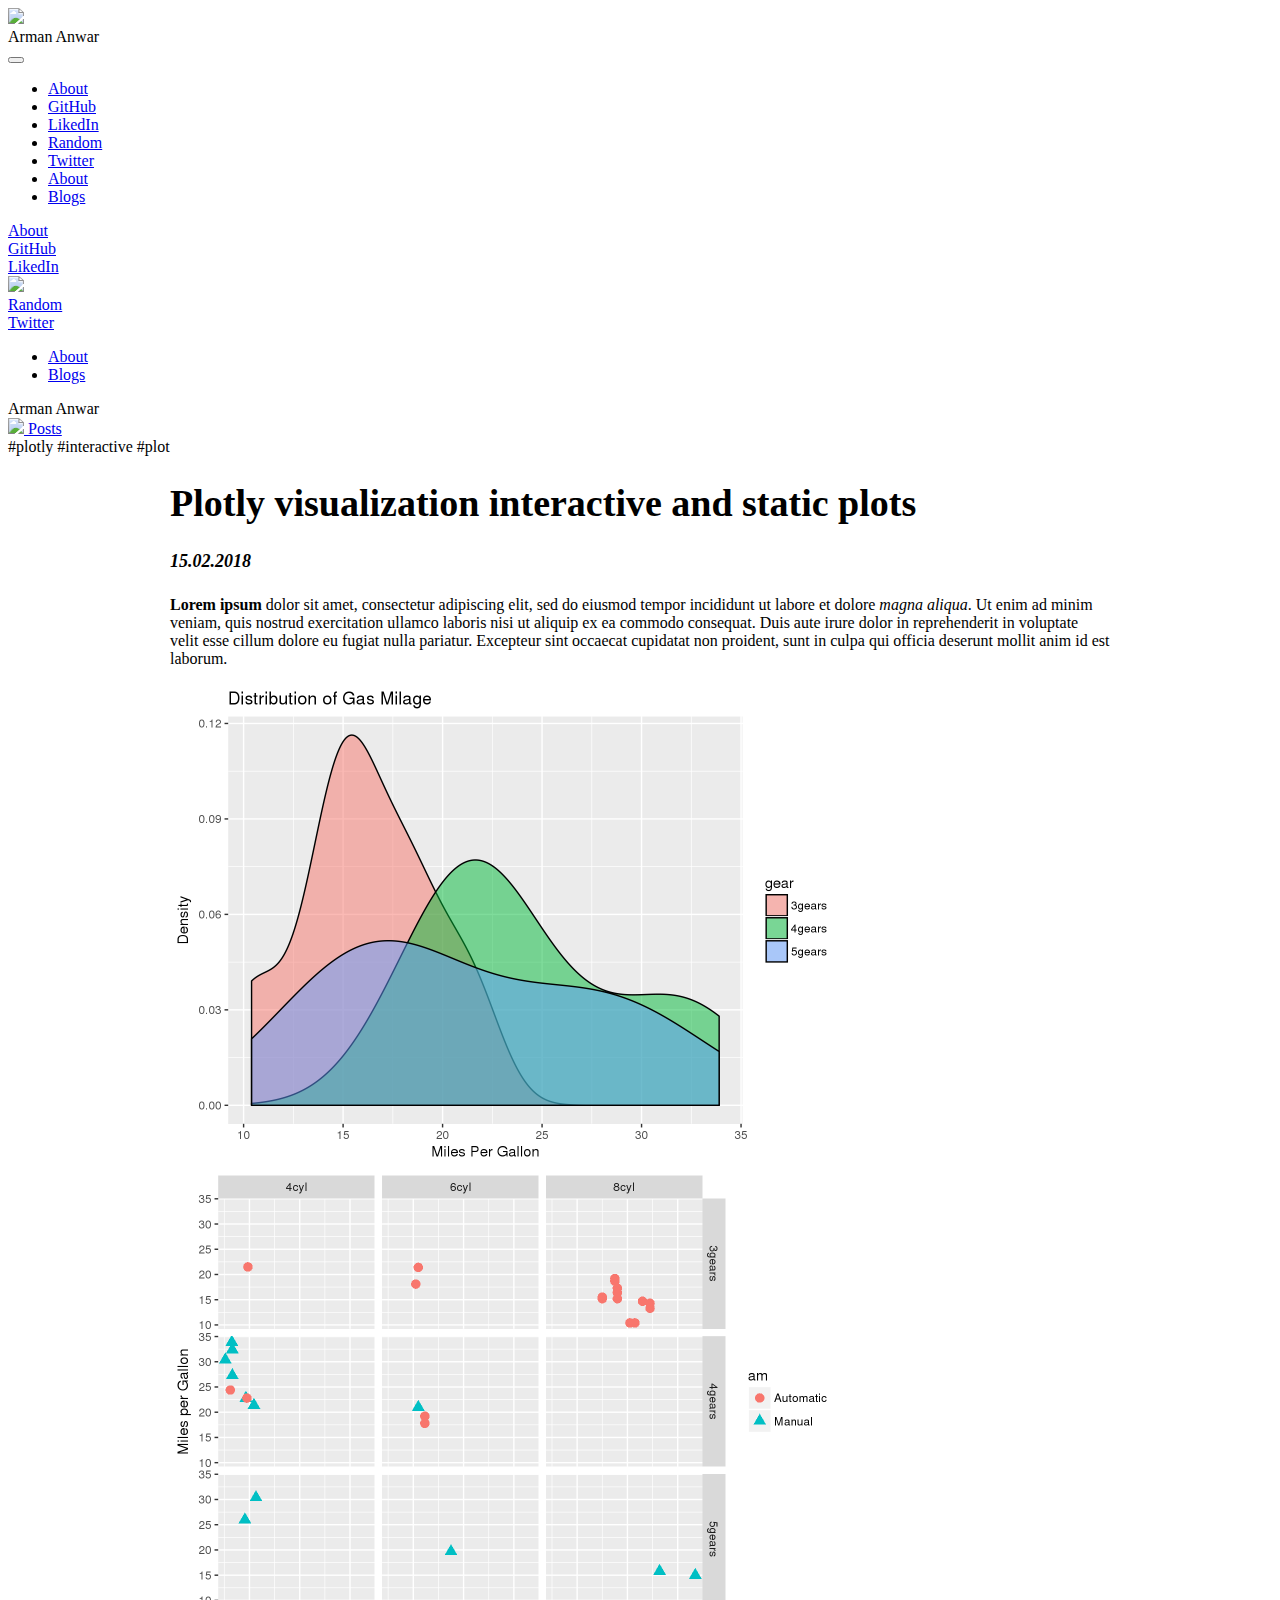
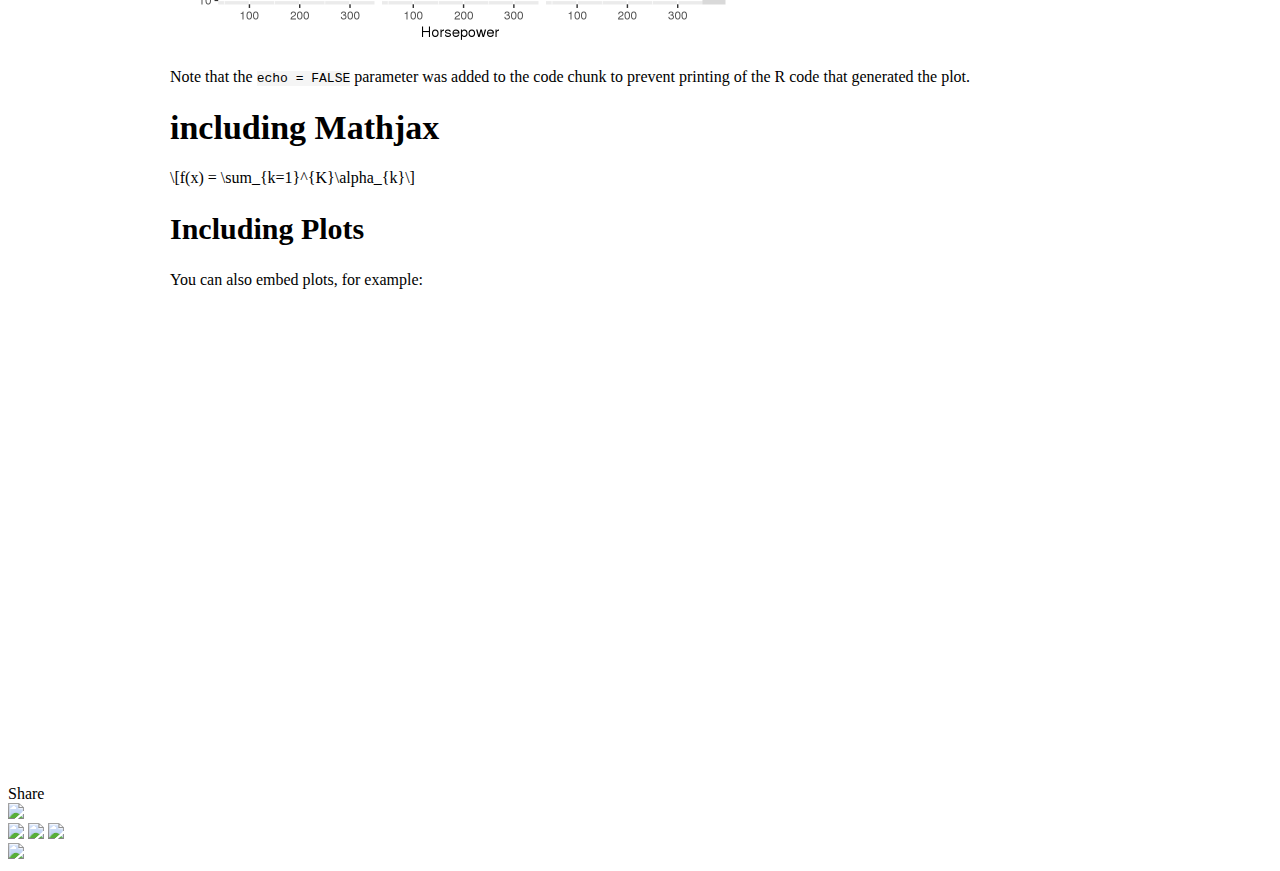
==== public/content/posts/plotly-visualization/index.html @ 2cd3c6ba "first commit" ====
<!DOCTYPE html>
<html lang="en-us">
  <head>
    <meta charset="utf-8">
    <meta name="viewport" content="width=device-width, initial-scale=1.0">
    <title>Arman Anwar -- Lost in Space | Plotly visualization interactive and static plots</title>
      <meta charset="utf-8">

      <meta http-equiv="Content-Type" content="text/html; charset=utf-8">

      <meta name="generator" content="pandoc">

      <script src="/static/jquery-1.11.3/jquery.min.js"></script>
      <meta name="viewport" content="width=device-width, initial-scale=1">

      <link href="/static/bootstrap-3.3.5/css/bootstrap.min.css" rel="stylesheet">

      <script src="/static/bootstrap-3.3.5/js/bootstrap.min.js"></script>
      <script src="/static/bootstrap-3.3.5/shim/html5shiv.min.js"></script>
      <script src="/static/bootstrap-3.3.5/shim/respond.min.js"></script>
      <script src="/static/navigation-1.1/tabsets.js"></script>
      <link href="/static/highlightjs-9.12.0/default.css" rel="stylesheet">

      <script src="/static/highlightjs-9.12.0/highlight.js"></script>
      <script src="/static/htmlwidgets-0.9/htmlwidgets.js"></script>
      <script src="/static/plotly-binding-4.7.0/plotly.js"></script>
      <script src="/static/typedarray-0.1/typedarray.min.js"></script>
      <link href="/static/crosstalk-1.0.0/css/crosstalk.css" rel="stylesheet">

      <script src="/static/crosstalk-1.0.0/js/crosstalk.min.js"></script>
      <link href="/static/plotlyjs-1.27.1/plotly-htmlwidgets.css" rel="stylesheet">

      <script src="/static/plotlyjs-1.27.1/plotly-latest.min.js"></script>
      <style type="text/css">code{white-space: pre;}</style>

      <style type="text/css">
  pre:not([class]) {
    background-color: white;
  }
</style>

      <script type="text/javascript">
if (window.hljs) {
  hljs.configure({languages: []});
  hljs.initHighlightingOnLoad();
  if (document.readyState && document.readyState === "complete") {
    window.setTimeout(function() { hljs.initHighlighting(); }, 0);
  }
}
</script>
      <style type="text/css">
h1 {
  font-size: 34px;
}
h1.title {
  font-size: 38px;
}
h2 {
  font-size: 30px;
}
h3 {
  font-size: 24px;
}
h4 {
  font-size: 18px;
}
h5 {
  font-size: 16px;
}
h6 {
  font-size: 12px;
}
.table th:not([align]) {
  text-align: left;
}
</style>
    <link rel="shortcut icon" href="/static/images/728358_writing_512x512.png">
    <link rel="stylesheet" href="/static/css/bootstrap.css">
    <link rel="stylesheet" href="/static/css/bootstrap.min.css">
    <link rel="stylesheet" href="/static/css/styles.css" media="all">
    <link rel="stylesheet" href="/static/css/responsive.css">
    <link href="https://maxcdn.bootstrapcdn.com/font-awesome/4.7.0/css/font-awesome.min.css" rel="stylesheet" integrity="sha384-wvfXpqpZZVQGK6TAh5PVlGOfQNHSoD2xbE+QkPxCAFlNEevoEH3Sl0sibVcOQVnN" crossorigin="anonymous">
    <link rel="stylesheet" href="/static/jssocials/css/jssocials.css" media="all">
    <link rel="stylesheet" href="/static/jssocials/css/jssocials-theme-flat.css" media="all">
  </head>
  <body>
    <div class="row justify-content-center head-row no-gutters">
      <header id="header col">
        <div class="container header-container">
          <div class="mob-header">
            <div class="mob-logo">
              <a href="/"><img src="/static/images/A-logo.svg" class="A-logo"></a>
              <div class="the-name">Arman Anwar</div>
            </div>
            <button type="button" class="navbar-toggle" data-toggle="collapse" data-target="#bs-sidebar-navbar-collapse-1">
              <span class="sr-only">Toggle navigation</span>
              <span class="icon-bar"></span>
              <span class="icon-bar"></span>
              <span class="icon-bar"></span>
            </button>
            <div class="collapse navbar-collapse" id="bs-sidebar-navbar-collapse-1">
              <ul class="nav navbar-nav">
                <li><a href="/content/pages/about">About</a></li>
                <li ><a href="https://github.com/armaninspace">GitHub</a></li>
                <li ><a href="https://www.linkedin.com/in/arman-anwar-a107961/">LikedIn</a></li>
                <li ><a href="/content/pages/blogs">Random</a></li>
                <li ><a href="https://twitter.com/armaninspace">Twitter</a></li>
                  <li><a class="" href="/content/pages/about">About</a></li>
                  <li><a class="" href="/content/pages/blogs">Blogs</a></li>
              </ul>
            </div>
          </div>
          <div class="row justify-content-between align-items-center no-gutters header-row">
            <div class="header-titles"><a href="/content/pages/about">About</a></div>
	        <div class="header-titles"><a href="https://github.com/armaninspace">GitHub</a></div>
	        <div class="header-titles"><a href="https://www.linkedin.com/in/arman-anwar-a107961/">LikedIn</a></div>
	        <div class="header-titles img"><a href="/"><img src="/static/images/A-logo.svg" class="A-logo"></a></div>
	        <div class="header-titles push-1"><a href="/content/pages/blogs">Random</a></div>
	        <div class="header-titles"><a href="https://twitter.com/armaninspace">Twitter</a></div>
            <div class="dropdown">
              <div class="dots dropdown-toggle" id="dropdownMenuButton" data-toggle="dropdown" aria-haspopup="true" aria-expanded="false">
                <div class="dot"></div>
                <div class="dot"></div>
                <div class="dot"></div>
              </div>
              <ul class="dropdown-menu" aria-labelledby="dropdownMenuButton">
	              <li><a class="dropdown-item dropdown-child" href="/content/pages/about">About</a></li>
	              <li><a class="dropdown-item dropdown-child" href="/content/pages/blogs">Blogs</a></li>
		      </ul>
            </div>
          </div>
          <div class="row justify-content-center name-holder">
            <div class="the-name">Arman Anwar</div>
          </div>
        </div>
      </header>
    </div>
    <!--Wrapper-->
    <div class="row justify-content-center rm-zero">
      <main class="content" role="main">
        <div class="container container-wrapper col-md-8 col-sm-12 col-xs-12 mid-cont single-post">
          <div class="col">
            <div class="container tags-container">
              <div class="row justify-content-between align-items-end">
                <div class="arrow arrow-top-page">
                  <a href="/content/pages/blogs" class="back-to-posts">
                    <img src="/static/images/Arrow-Up-icon.png" class="arrow-back">
                    <span class="arrow-text d-inline">Posts</span>
                  </a>
                </div>
                <div class="tags"> <span>#plotly</span>  <span>#interactive</span>  <span>#plot</span>  </div>
              </div>
            </div>
              <style type="text/css">
.main-container {
  max-width: 940px;
  margin-left: auto;
  margin-right: auto;
}
code {
  color: inherit;
  background-color: rgba(0, 0, 0, 0.04);
}
img {
  max-width:100%;
  height: auto;
}
.tabbed-pane {
  padding-top: 12px;
}
button.code-folding-btn:focus {
  outline: none;
}
</style>

              <div class="container-fluid main-container">

<!-- tabsets -->
<script>
$(document).ready(function () {
  window.buildTabsets("TOC");
});
</script><!-- code folding --><div class="fluid-row" id="header">



<h1 class="title toc-ignore">Plotly visualization interactive and static plots</h1>
<h4 class="date"><em>15.02.2018</em></h4>

</div>


<p><strong>Lorem ipsum</strong> dolor sit amet, consectetur adipiscing elit, sed do eiusmod tempor incididunt ut labore et dolore <em>magna aliqua</em>. Ut enim ad minim veniam, quis nostrud exercitation ullamco laboris nisi ut aliquip ex ea commodo consequat. Duis aute irure dolor in reprehenderit in voluptate velit esse cillum dolore eu fugiat nulla pariatur. Excepteur sint occaecat cupidatat non proident, sunt in culpa qui officia deserunt mollit anim id est laborum.</p>
<p><img src="plotly-visualization_files/figure-html/unnamed-chunk-1-1.png" width="672"><img src="plotly-visualization_files/figure-html/unnamed-chunk-1-2.png" width="672"></p>
<p>Note that the <code>echo = FALSE</code> parameter was added to the code chunk to prevent printing of the R code that generated the plot.</p>
<div id="including-mathjax" class="section level1">
<h1>including Mathjax</h1>
<p><span class="math">\[f(x) = \sum_{k=1}^{K}\alpha_{k}\]</span></p>
<div id="including-plots" class="section level2">
<h2>Including Plots</h2>
<p>You can also embed plots, for example:</p>
<div id="208346c44544" style="width:672px;height:480px;" class="plotly html-widget"></div>
<script type="application/json" data-for="208346c44544">{"x":{"visdat":{"20833b347b7f":["function () ","plotlyVisDat"]},"cur_data":"20833b347b7f","attrs":{"20833b347b7f":{"labels":{},"values":{},"marker":{"colors":["rgb(211,94,96)","rgb(128,133,133)","rgb(144,103,167)","rgb(171,104,87)","rgb(114,147,203)"],"line":{"color":"#FFFFFF","width":1}},"alpha":1,"sizes":[10,100],"type":"pie"}},"layout":{"margin":{"b":40,"l":60,"t":25,"r":10},"title":"United States Personal Expenditures by Categories in 1960","xaxis":{"showgrid":false,"zeroline":false,"showticklabels":false},"yaxis":{"showgrid":false,"zeroline":false,"showticklabels":false},"plot_bgcolor":"rgba(0, 0, 0, 0)","paper_bgcolor":"rgba(0, 0, 0, 0)","hovermode":"closest","showlegend":false},"source":"A","config":{"modeBarButtonsToAdd":[{"name":"Collaborate","icon":{"width":1000,"ascent":500,"descent":-50,"path":"M487 375c7-10 9-23 5-36l-79-259c-3-12-11-23-22-31-11-8-22-12-35-12l-263 0c-15 0-29 5-43 15-13 10-23 23-28 37-5 13-5 25-1 37 0 0 0 3 1 7 1 5 1 8 1 11 0 2 0 4-1 6 0 3-1 5-1 6 1 2 2 4 3 6 1 2 2 4 4 6 2 3 4 5 5 7 5 7 9 16 13 26 4 10 7 19 9 26 0 2 0 5 0 9-1 4-1 6 0 8 0 2 2 5 4 8 3 3 5 5 5 7 4 6 8 15 12 26 4 11 7 19 7 26 1 1 0 4 0 9-1 4-1 7 0 8 1 2 3 5 6 8 4 4 6 6 6 7 4 5 8 13 13 24 4 11 7 20 7 28 1 1 0 4 0 7-1 3-1 6-1 7 0 2 1 4 3 6 1 1 3 4 5 6 2 3 3 5 5 6 1 2 3 5 4 9 2 3 3 7 5 10 1 3 2 6 4 10 2 4 4 7 6 9 2 3 4 5 7 7 3 2 7 3 11 3 3 0 8 0 13-1l0-1c7 2 12 2 14 2l218 0c14 0 25-5 32-16 8-10 10-23 6-37l-79-259c-7-22-13-37-20-43-7-7-19-10-37-10l-248 0c-5 0-9-2-11-5-2-3-2-7 0-12 4-13 18-20 41-20l264 0c5 0 10 2 16 5 5 3 8 6 10 11l85 282c2 5 2 10 2 17 7-3 13-7 17-13z m-304 0c-1-3-1-5 0-7 1-1 3-2 6-2l174 0c2 0 4 1 7 2 2 2 4 4 5 7l6 18c0 3 0 5-1 7-1 1-3 2-6 2l-173 0c-3 0-5-1-8-2-2-2-4-4-4-7z m-24-73c-1-3-1-5 0-7 2-2 3-2 6-2l174 0c2 0 5 0 7 2 3 2 4 4 5 7l6 18c1 2 0 5-1 6-1 2-3 3-5 3l-174 0c-3 0-5-1-7-3-3-1-4-4-5-6z"},"click":"function(gd) { \n        // is this being viewed in RStudio?\n        if (location.search == '?viewer_pane=1') {\n          alert('To learn about plotly for collaboration, visit:\\n https://cpsievert.github.io/plotly_book/plot-ly-for-collaboration.html');\n        } else {\n          window.open('https://cpsievert.github.io/plotly_book/plot-ly-for-collaboration.html', '_blank');\n        }\n      }"}],"cloud":false},"data":[{"labels":["Food and Tobacco","Household Operation","Medical and Health","Personal Care","Private Education"],"values":[86.8,46.2,21.1,5.4,3.64],"marker":{"fillcolor":"rgba(31,119,180,1)","color":"rgba(31,119,180,1)","colors":["rgb(211,94,96)","rgb(128,133,133)","rgb(144,103,167)","rgb(171,104,87)","rgb(114,147,203)"],"line":{"color":"#FFFFFF","width":1}},"type":"pie","frame":null}],"highlight":{"on":"plotly_click","persistent":false,"dynamic":false,"selectize":false,"opacityDim":0.2,"selected":{"opacity":1}},"base_url":"https://plot.ly"},"evals":["config.modeBarButtonsToAdd.0.click"],"jsHooks":{"render":[{"code":"function(el, x) { var ctConfig = crosstalk.var('plotlyCrosstalkOpts').set({\"on\":\"plotly_click\",\"persistent\":false,\"dynamic\":false,\"selectize\":false,\"opacityDim\":0.2,\"selected\":{\"opacity\":1}}); }","data":null}]}}</script>
</div>
</div>




</div>
              <script>

// add bootstrap table styles to pandoc tables
function bootstrapStylePandocTables() {
  $('tr.header').parent('thead').parent('table').addClass('table table-condensed');
}
$(document).ready(function () {
  bootstrapStylePandocTables();
});


</script>
              <script>
  (function () {
    var script = document.createElement("script");
    script.type = "text/javascript";
    script.src  = "https://mathjax.rstudio.com/latest/MathJax.js?config=TeX-AMS-MML_HTMLorMML";
    document.getElementsByTagName("head")[0].appendChild(script);
  })();
</script>
	      </div>
	      <div class="share-wrapper col-xs-12">
            <div class="share-header col-xs-12">
              <label class="active">Share</label>
            </div>
            <div id="share">

            </div>
          </div>
          

          <div class="container justify-content-center bottom-cont col-xs-12">
            <div class="row align-items-center no-gutters">
              <div class="arrow col-4 push-4 text-center"><img src="/static/images/Arrow-Up-icon.png" class="arrow-up">
              </div>
              <div class="col-6 col-md-3 col-sm-4 col-xs-push-3 col-md-push-5 text-right icon-wrap">
                <a href="https://twitter.com/armaninspace"><img src="/static/images/twitter.ico" class="ico ico-tw"></a>
                <a href=""><img src="/static/images/facebook.svg" class="ico ico-fb"></a>
                <a href="https://www.linkedin.com/in/arman-anwar-a107961/"><img src="/static/images/linkedin.ico" class="ico ico-in"></a>
              </div>
            </div>
          </div>
        </div>
      </main>
    </div>
    <footer id="footer">
      <img src="/static/images/footer1.png">
    </footer>
    <script src="/static/js/jquery-3.js"></script>
    <script src="/static/js/bootstrap.js"></script>
    <script src="/static/js/scrollToView.js"></script>
    <script src="/static/js/DotsMenuDropdown.js"></script>

    <script type="text/javascript" src="/static/jssocials/js/jssocials.min.js"></script>
    <script>
      $("#share").jsSocials({
        shareIn: "popup",
        showLabel: false,
        showCount: false,
        shares: ["facebook", "twitter", "googleplus", "linkedin"]
      });
    </script>
  </body>
</html>
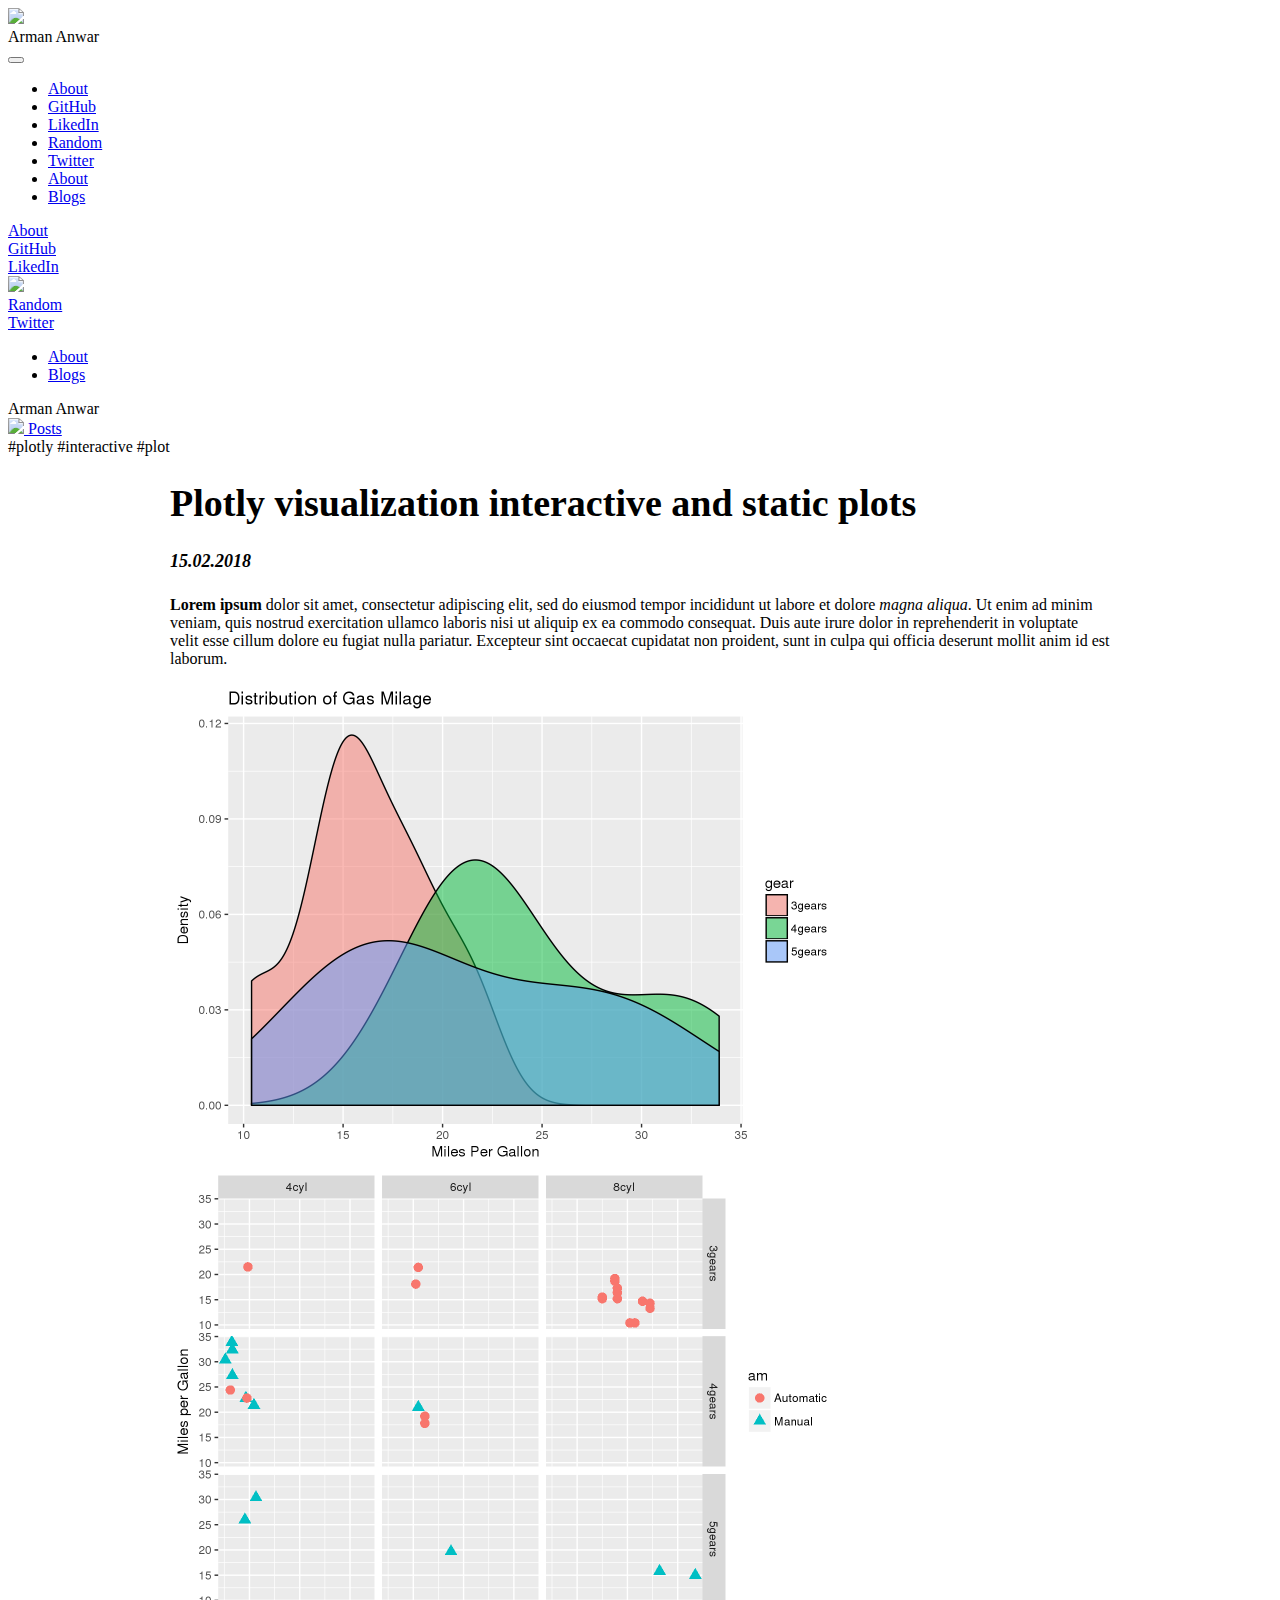
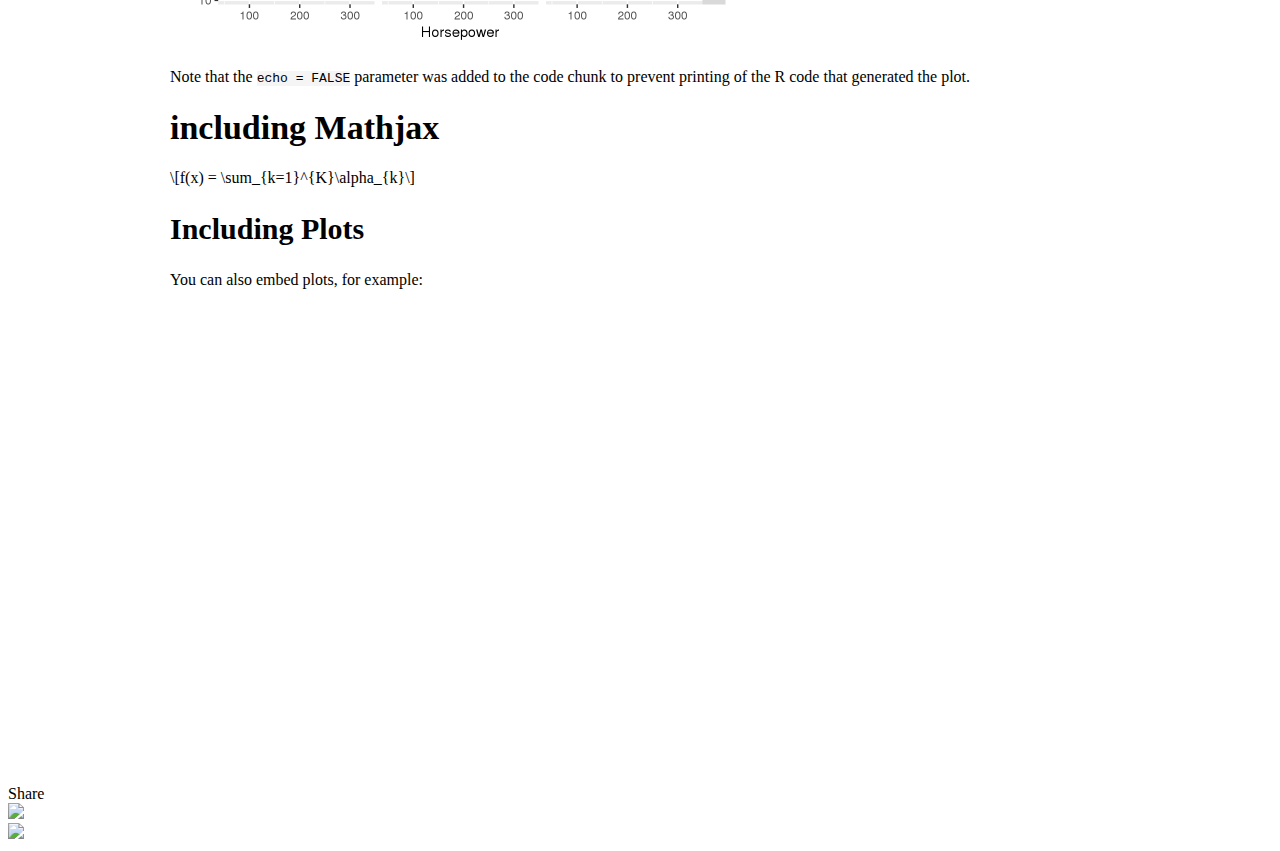
==== commit f458a962: "update share buttons" ====
--- a/public/content/posts/plotly-visualization/index.html
+++ b/public/content/posts/plotly-visualization/index.html
@@ -199,8 +199,8 @@
 <div id="including-plots" class="section level2">
 <h2>Including Plots</h2>
 <p>You can also embed plots, for example:</p>
-<div id="208346c44544" style="width:672px;height:480px;" class="plotly html-widget"></div>
-<script type="application/json" data-for="208346c44544">{"x":{"visdat":{"20833b347b7f":["function () ","plotlyVisDat"]},"cur_data":"20833b347b7f","attrs":{"20833b347b7f":{"labels":{},"values":{},"marker":{"colors":["rgb(211,94,96)","rgb(128,133,133)","rgb(144,103,167)","rgb(171,104,87)","rgb(114,147,203)"],"line":{"color":"#FFFFFF","width":1}},"alpha":1,"sizes":[10,100],"type":"pie"}},"layout":{"margin":{"b":40,"l":60,"t":25,"r":10},"title":"United States Personal Expenditures by Categories in 1960","xaxis":{"showgrid":false,"zeroline":false,"showticklabels":false},"yaxis":{"showgrid":false,"zeroline":false,"showticklabels":false},"plot_bgcolor":"rgba(0, 0, 0, 0)","paper_bgcolor":"rgba(0, 0, 0, 0)","hovermode":"closest","showlegend":false},"source":"A","config":{"modeBarButtonsToAdd":[{"name":"Collaborate","icon":{"width":1000,"ascent":500,"descent":-50,"path":"M487 375c7-10 9-23 5-36l-79-259c-3-12-11-23-22-31-11-8-22-12-35-12l-263 0c-15 0-29 5-43 15-13 10-23 23-28 37-5 13-5 25-1 37 0 0 0 3 1 7 1 5 1 8 1 11 0 2 0 4-1 6 0 3-1 5-1 6 1 2 2 4 3 6 1 2 2 4 4 6 2 3 4 5 5 7 5 7 9 16 13 26 4 10 7 19 9 26 0 2 0 5 0 9-1 4-1 6 0 8 0 2 2 5 4 8 3 3 5 5 5 7 4 6 8 15 12 26 4 11 7 19 7 26 1 1 0 4 0 9-1 4-1 7 0 8 1 2 3 5 6 8 4 4 6 6 6 7 4 5 8 13 13 24 4 11 7 20 7 28 1 1 0 4 0 7-1 3-1 6-1 7 0 2 1 4 3 6 1 1 3 4 5 6 2 3 3 5 5 6 1 2 3 5 4 9 2 3 3 7 5 10 1 3 2 6 4 10 2 4 4 7 6 9 2 3 4 5 7 7 3 2 7 3 11 3 3 0 8 0 13-1l0-1c7 2 12 2 14 2l218 0c14 0 25-5 32-16 8-10 10-23 6-37l-79-259c-7-22-13-37-20-43-7-7-19-10-37-10l-248 0c-5 0-9-2-11-5-2-3-2-7 0-12 4-13 18-20 41-20l264 0c5 0 10 2 16 5 5 3 8 6 10 11l85 282c2 5 2 10 2 17 7-3 13-7 17-13z m-304 0c-1-3-1-5 0-7 1-1 3-2 6-2l174 0c2 0 4 1 7 2 2 2 4 4 5 7l6 18c0 3 0 5-1 7-1 1-3 2-6 2l-173 0c-3 0-5-1-8-2-2-2-4-4-4-7z m-24-73c-1-3-1-5 0-7 2-2 3-2 6-2l174 0c2 0 5 0 7 2 3 2 4 4 5 7l6 18c1 2 0 5-1 6-1 2-3 3-5 3l-174 0c-3 0-5-1-7-3-3-1-4-4-5-6z"},"click":"function(gd) { \n        // is this being viewed in RStudio?\n        if (location.search == '?viewer_pane=1') {\n          alert('To learn about plotly for collaboration, visit:\\n https://cpsievert.github.io/plotly_book/plot-ly-for-collaboration.html');\n        } else {\n          window.open('https://cpsievert.github.io/plotly_book/plot-ly-for-collaboration.html', '_blank');\n        }\n      }"}],"cloud":false},"data":[{"labels":["Food and Tobacco","Household Operation","Medical and Health","Personal Care","Private Education"],"values":[86.8,46.2,21.1,5.4,3.64],"marker":{"fillcolor":"rgba(31,119,180,1)","color":"rgba(31,119,180,1)","colors":["rgb(211,94,96)","rgb(128,133,133)","rgb(144,103,167)","rgb(171,104,87)","rgb(114,147,203)"],"line":{"color":"#FFFFFF","width":1}},"type":"pie","frame":null}],"highlight":{"on":"plotly_click","persistent":false,"dynamic":false,"selectize":false,"opacityDim":0.2,"selected":{"opacity":1}},"base_url":"https://plot.ly"},"evals":["config.modeBarButtonsToAdd.0.click"],"jsHooks":{"render":[{"code":"function(el, x) { var ctConfig = crosstalk.var('plotlyCrosstalkOpts').set({\"on\":\"plotly_click\",\"persistent\":false,\"dynamic\":false,\"selectize\":false,\"opacityDim\":0.2,\"selected\":{\"opacity\":1}}); }","data":null}]}}</script>
+<div id="58495e218a5b" style="width:672px;height:480px;" class="plotly html-widget"></div>
+<script type="application/json" data-for="58495e218a5b">{"x":{"visdat":{"5849727aba36":["function () ","plotlyVisDat"]},"cur_data":"5849727aba36","attrs":{"5849727aba36":{"labels":{},"values":{},"marker":{"colors":["rgb(211,94,96)","rgb(128,133,133)","rgb(144,103,167)","rgb(171,104,87)","rgb(114,147,203)"],"line":{"color":"#FFFFFF","width":1}},"alpha":1,"sizes":[10,100],"type":"pie"}},"layout":{"margin":{"b":40,"l":60,"t":25,"r":10},"title":"United States Personal Expenditures by Categories in 1960","xaxis":{"showgrid":false,"zeroline":false,"showticklabels":false},"yaxis":{"showgrid":false,"zeroline":false,"showticklabels":false},"plot_bgcolor":"rgba(0, 0, 0, 0)","paper_bgcolor":"rgba(0, 0, 0, 0)","hovermode":"closest","showlegend":false},"source":"A","config":{"modeBarButtonsToAdd":[{"name":"Collaborate","icon":{"width":1000,"ascent":500,"descent":-50,"path":"M487 375c7-10 9-23 5-36l-79-259c-3-12-11-23-22-31-11-8-22-12-35-12l-263 0c-15 0-29 5-43 15-13 10-23 23-28 37-5 13-5 25-1 37 0 0 0 3 1 7 1 5 1 8 1 11 0 2 0 4-1 6 0 3-1 5-1 6 1 2 2 4 3 6 1 2 2 4 4 6 2 3 4 5 5 7 5 7 9 16 13 26 4 10 7 19 9 26 0 2 0 5 0 9-1 4-1 6 0 8 0 2 2 5 4 8 3 3 5 5 5 7 4 6 8 15 12 26 4 11 7 19 7 26 1 1 0 4 0 9-1 4-1 7 0 8 1 2 3 5 6 8 4 4 6 6 6 7 4 5 8 13 13 24 4 11 7 20 7 28 1 1 0 4 0 7-1 3-1 6-1 7 0 2 1 4 3 6 1 1 3 4 5 6 2 3 3 5 5 6 1 2 3 5 4 9 2 3 3 7 5 10 1 3 2 6 4 10 2 4 4 7 6 9 2 3 4 5 7 7 3 2 7 3 11 3 3 0 8 0 13-1l0-1c7 2 12 2 14 2l218 0c14 0 25-5 32-16 8-10 10-23 6-37l-79-259c-7-22-13-37-20-43-7-7-19-10-37-10l-248 0c-5 0-9-2-11-5-2-3-2-7 0-12 4-13 18-20 41-20l264 0c5 0 10 2 16 5 5 3 8 6 10 11l85 282c2 5 2 10 2 17 7-3 13-7 17-13z m-304 0c-1-3-1-5 0-7 1-1 3-2 6-2l174 0c2 0 4 1 7 2 2 2 4 4 5 7l6 18c0 3 0 5-1 7-1 1-3 2-6 2l-173 0c-3 0-5-1-8-2-2-2-4-4-4-7z m-24-73c-1-3-1-5 0-7 2-2 3-2 6-2l174 0c2 0 5 0 7 2 3 2 4 4 5 7l6 18c1 2 0 5-1 6-1 2-3 3-5 3l-174 0c-3 0-5-1-7-3-3-1-4-4-5-6z"},"click":"function(gd) { \n        // is this being viewed in RStudio?\n        if (location.search == '?viewer_pane=1') {\n          alert('To learn about plotly for collaboration, visit:\\n https://cpsievert.github.io/plotly_book/plot-ly-for-collaboration.html');\n        } else {\n          window.open('https://cpsievert.github.io/plotly_book/plot-ly-for-collaboration.html', '_blank');\n        }\n      }"}],"cloud":false},"data":[{"labels":["Food and Tobacco","Household Operation","Medical and Health","Personal Care","Private Education"],"values":[86.8,46.2,21.1,5.4,3.64],"marker":{"fillcolor":"rgba(31,119,180,1)","color":"rgba(31,119,180,1)","colors":["rgb(211,94,96)","rgb(128,133,133)","rgb(144,103,167)","rgb(171,104,87)","rgb(114,147,203)"],"line":{"color":"#FFFFFF","width":1}},"type":"pie","frame":null}],"highlight":{"on":"plotly_click","persistent":false,"dynamic":false,"selectize":false,"opacityDim":0.2,"selected":{"opacity":1}},"base_url":"https://plot.ly"},"evals":["config.modeBarButtonsToAdd.0.click"],"jsHooks":{"render":[{"code":"function(el, x) { var ctConfig = crosstalk.var('plotlyCrosstalkOpts').set({\"on\":\"plotly_click\",\"persistent\":false,\"dynamic\":false,\"selectize\":false,\"opacityDim\":0.2,\"selected\":{\"opacity\":1}}); }","data":null}]}}</script>
 </div>
 </div>
 
@@ -244,9 +244,9 @@
               <div class="arrow col-4 push-4 text-center"><img src="/static/images/Arrow-Up-icon.png" class="arrow-up">
               </div>
               <div class="col-6 col-md-3 col-sm-4 col-xs-push-3 col-md-push-5 text-right icon-wrap">
-                <a href="https://twitter.com/armaninspace"><img src="/static/images/twitter.ico" class="ico ico-tw"></a>
+                <!--a href="https://twitter.com/armaninspace"><img src="/static/images/twitter.ico" class="ico ico-tw"></a>
                 <a href=""><img src="/static/images/facebook.svg" class="ico ico-fb"></a>
-                <a href="https://www.linkedin.com/in/arman-anwar-a107961/"><img src="/static/images/linkedin.ico" class="ico ico-in"></a>
+                <a href="https://www.linkedin.com/in/arman-anwar-a107961/"><img src="/static/images/linkedin.ico" class="ico ico-in"></a-->
               </div>
             </div>
           </div>
@@ -267,7 +267,7 @@
         shareIn: "popup",
         showLabel: false,
         showCount: false,
-        shares: ["facebook", "twitter", "googleplus", "linkedin"]
+        shares: ["googleplus","twitter", "facebook", "linkedin"]
       });
     </script>
   </body>
